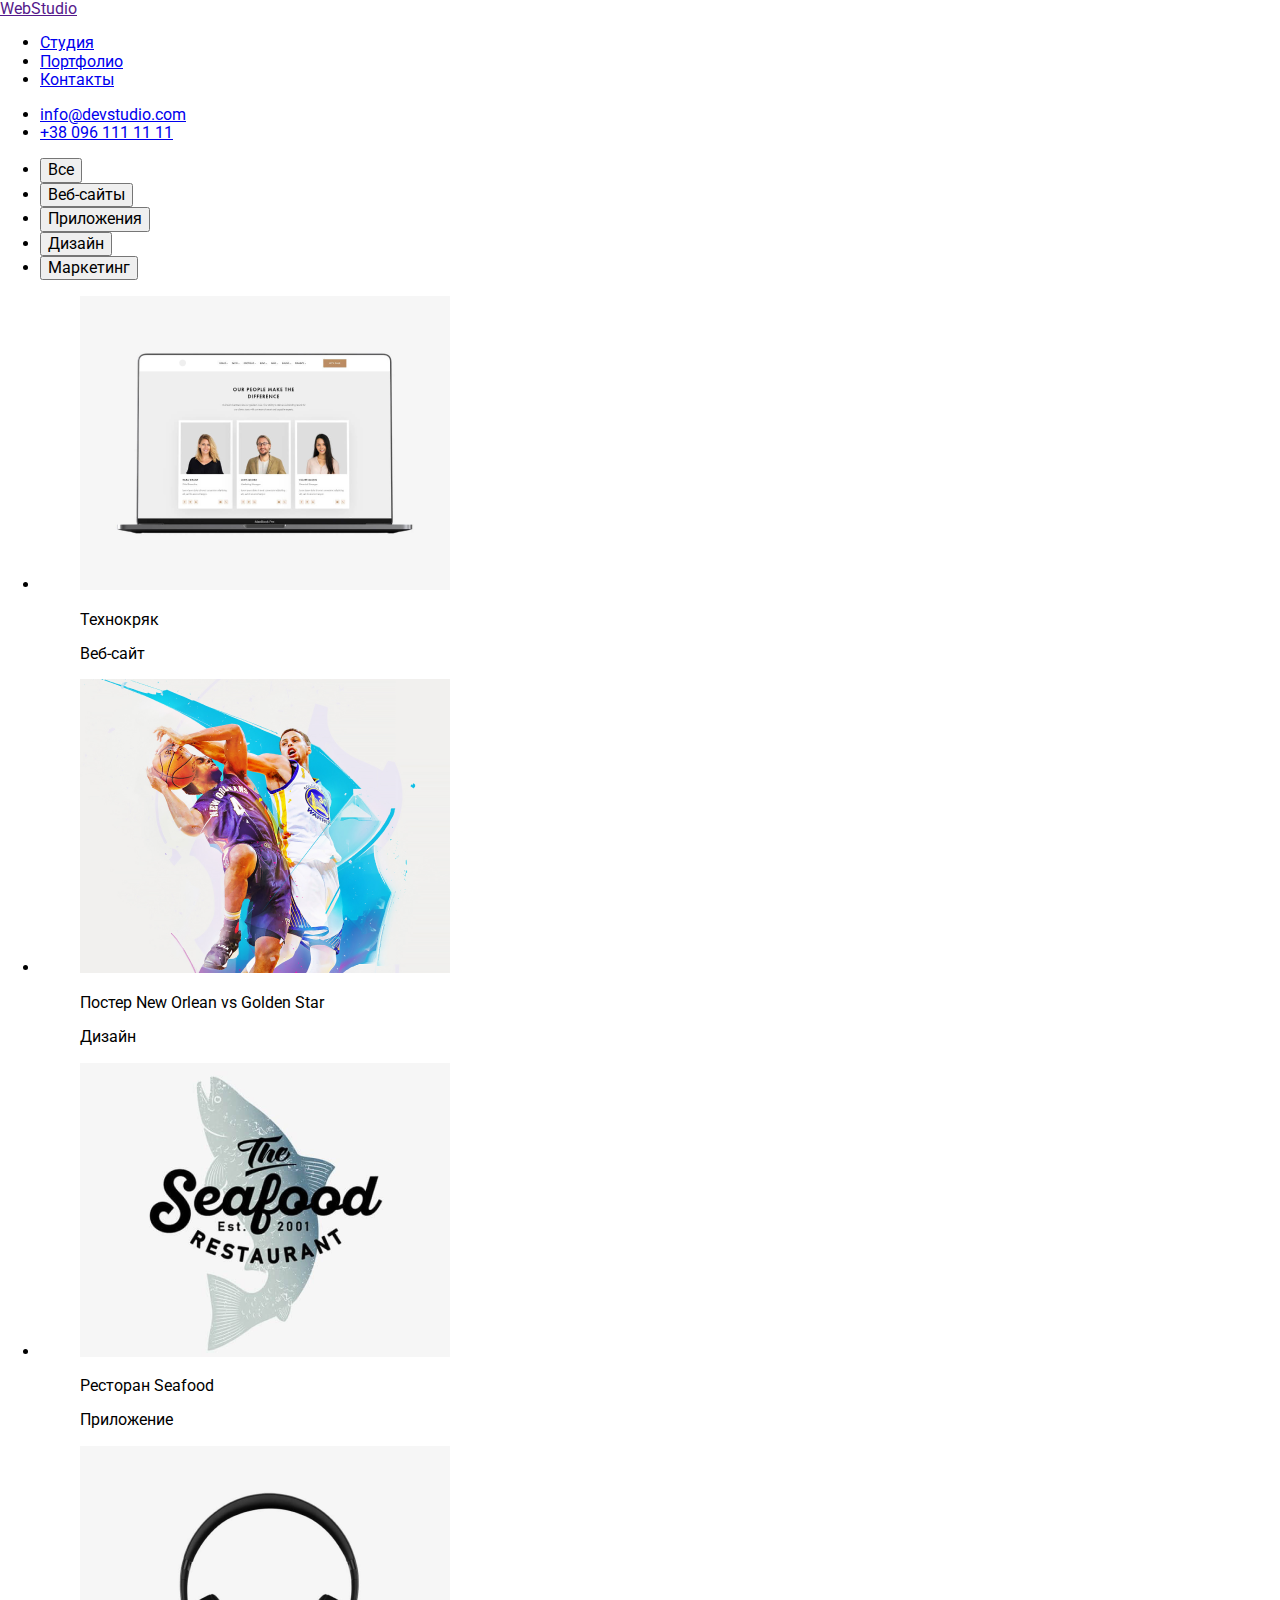
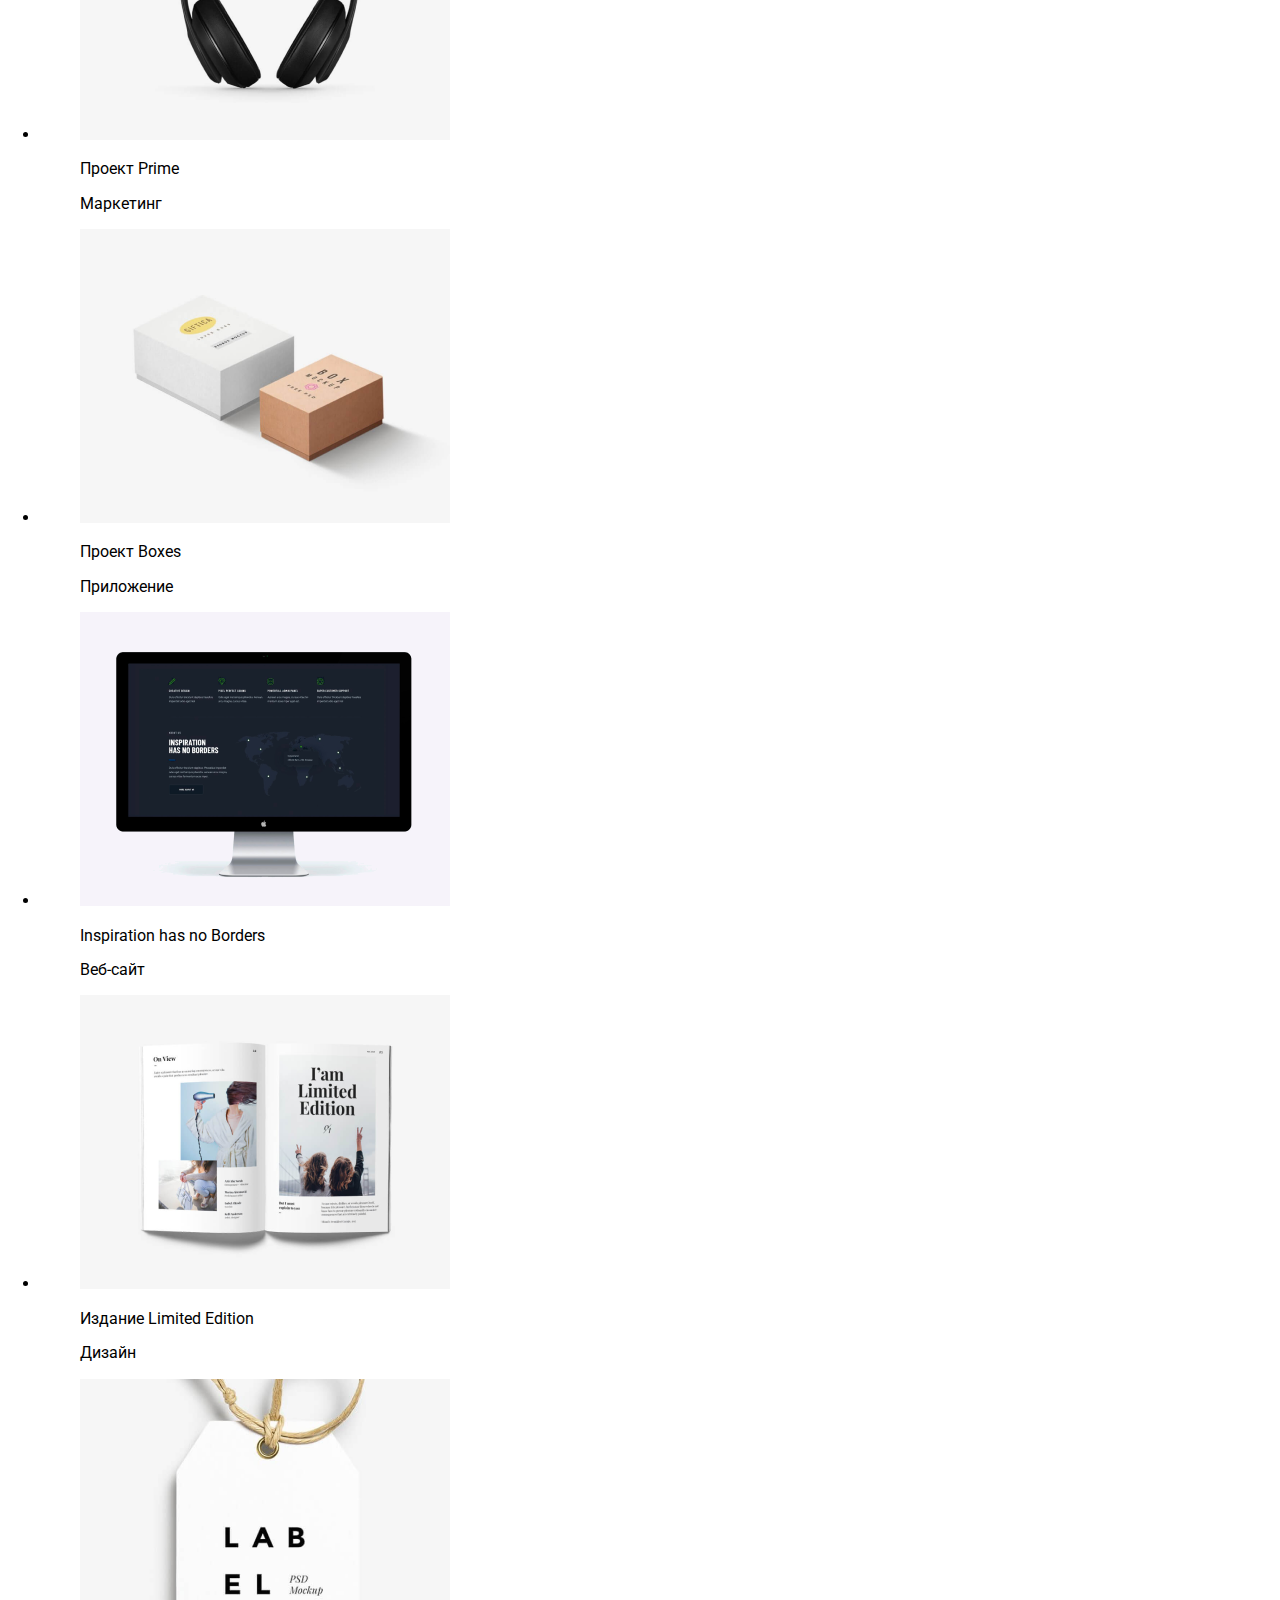
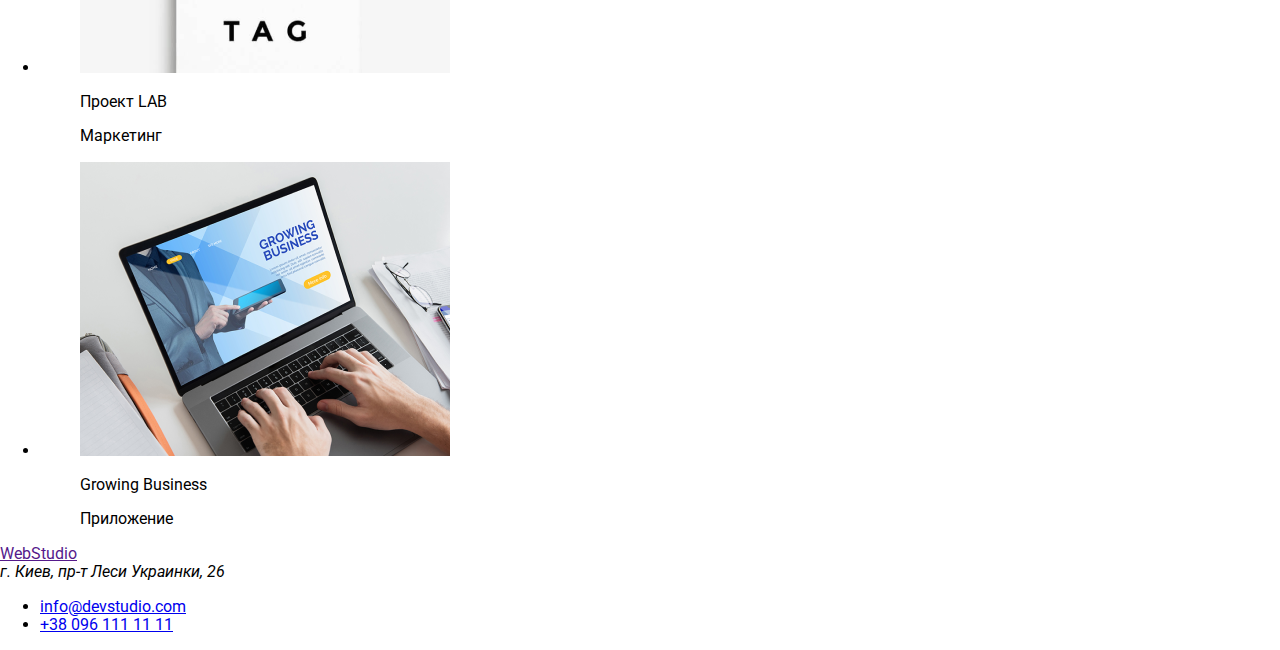
==== portfolio.html @ c0bd9acd "осталось раскрасить" ====
<!DOCTYPE html>
<html lang="en">
  <head>
    <meta charset="UTF-8" />
    <meta name="viewport" content="width=device-width, initial-scale=1.0" />
    <title>Портфолио</title>
    <link rel="stylesheet" href="./css/normalize.css" />
    <link
      href="https://fonts.googleapis.com/css2?family=Roboto:wght@400;500;700;900&display=swap"
      rel="stylesheet"
    />
    <link rel="stylesheet" href="./css/style.css" />
  </head>
  <body class="page-portfolio">
    <header>
      <nav>
        <div>
          <a href>WebStudio</a>
        </div>
        <div>
          <ul>
            <li><a href="./index.html" class="">Студия</a></li>
            <li><a href="./portfolio.html" class="">Портфолио</a></li>
            <li><a href="#">Контакты</a></li>
          </ul>
        </div>
        <div>
          <ul>
            <li><a href="mailto:info@devstudio.com"> info@devstudio.com</a></li>
            <li><a href="tel:+380961111111"> +38 096 111 11 11</a></li>
          </ul>
        </div>
      </nav>
    </header>
    <main>
      <div>
        <!--блок фильтры-->
        <ul class="buttons-portfolio-filtr">
          <li><button type="button">Все</button></li>
          <li><button type="button">Веб-сайты</button></li>
          <li><button type="button">Приложения</button></li>
          <li><button type="button">Дизайн</button></li>
          <li><button type="button">Маркетинг</button></li>
        </ul>
      </div>
      <div>
        <ul>
          <li>
            <figure>
              <img src="./img/project1.png" alt="" width="370" height="294" />
              <figcaption>
                <p>Технокряк</p>
                <p>Веб-сайт</p>
              </figcaption>
            </figure>
          </li>
          <li>
            <figure>
              <img src="./img/project2.png" alt="" width="370" height="294" />
              <figcaption>
                <p>Постер New Orlean vs Golden Star</p>
                <p>Дизайн</p>
              </figcaption>
            </figure>
          </li>
          <li>
            <figure>
              <img src="./img/project3.png" alt="" width="370" height="294" />
              <figcaption>
                <p>Ресторан Seafood</p>
                <p>Приложение</p>
              </figcaption>
            </figure>
          </li>
          <li>
            <figure>
              <img src="./img/project4.png" alt="" width="370" height="294" />
              <figcaption>
                <p>Проект Prime</p>
                <p>Маркетинг</p>
              </figcaption>
            </figure>
          </li>
          <li>
            <figure>
              <img src="./img/project5.png" alt="" width="370" height="294" />
              <figcaption>
                <p>Проект Boxes</p>
                <p>Приложение</p>
              </figcaption>
            </figure>
          </li>
          <li>
            <figure>
              <img src="./img/project6.png" alt="" width="370" height="294" />
              <figcaption>
                <p>Inspiration has no Borders</p>
                <p>Веб-сайт</p>
              </figcaption>
            </figure>
          </li>
          <li>
            <figure>
              <img src="./img/project7.png" alt="" width="370" height="294" />
              <figcaption>
                <p>Издание Limited Edition</p>
                <p>Дизайн</p>
              </figcaption>
            </figure>
          </li>
          <li>
            <figure>
              <img src="./img/project8.png" alt="" width="370" height="294" />
              <figcaption>
                <p>Проект LAB</p>
                <p>Маркетинг</p>
              </figcaption>
            </figure>
          </li>
          <li>
            <figure>
              <img src="./img/project9.png" alt="" width="370" height="294" />
              <figcaption>
                <p>Growing Business</p>
                <p>Приложение</p>
              </figcaption>
            </figure>
          </li>
        </ul>
      </div>
    </main>
    <footer>
      <div>
        <a href="">WebStudio</a>
      </div>
      <address>г. Киев, пр-т Леси Украинки, 26</address>
      <ul>
        <li><a href="mailto:info@devstudio.com"> info@devstudio.com</a></li>
        <li><a href="tel:+380961111111"> +38 096 111 11 11</a></li>
      </ul>
    </footer>
  </body>
</html>
---- css/style.css ----
:root {
  --cup: #2f303a;
  --background: #ffffff;
  --section-team: #f5f4fa;
  --footer: #2f303a;
  --text-blue: #2196f3;
  --text-black: #212121;
  --text-white: #ffffff;
  --text-grey: #757575;
  --text-adres: rgba(255, 255, 255, 0.6);
}

.page-studio,
.page-portfolio {
  background-color: var(--background);
  font-family: "Roboto", sans-serif;
}
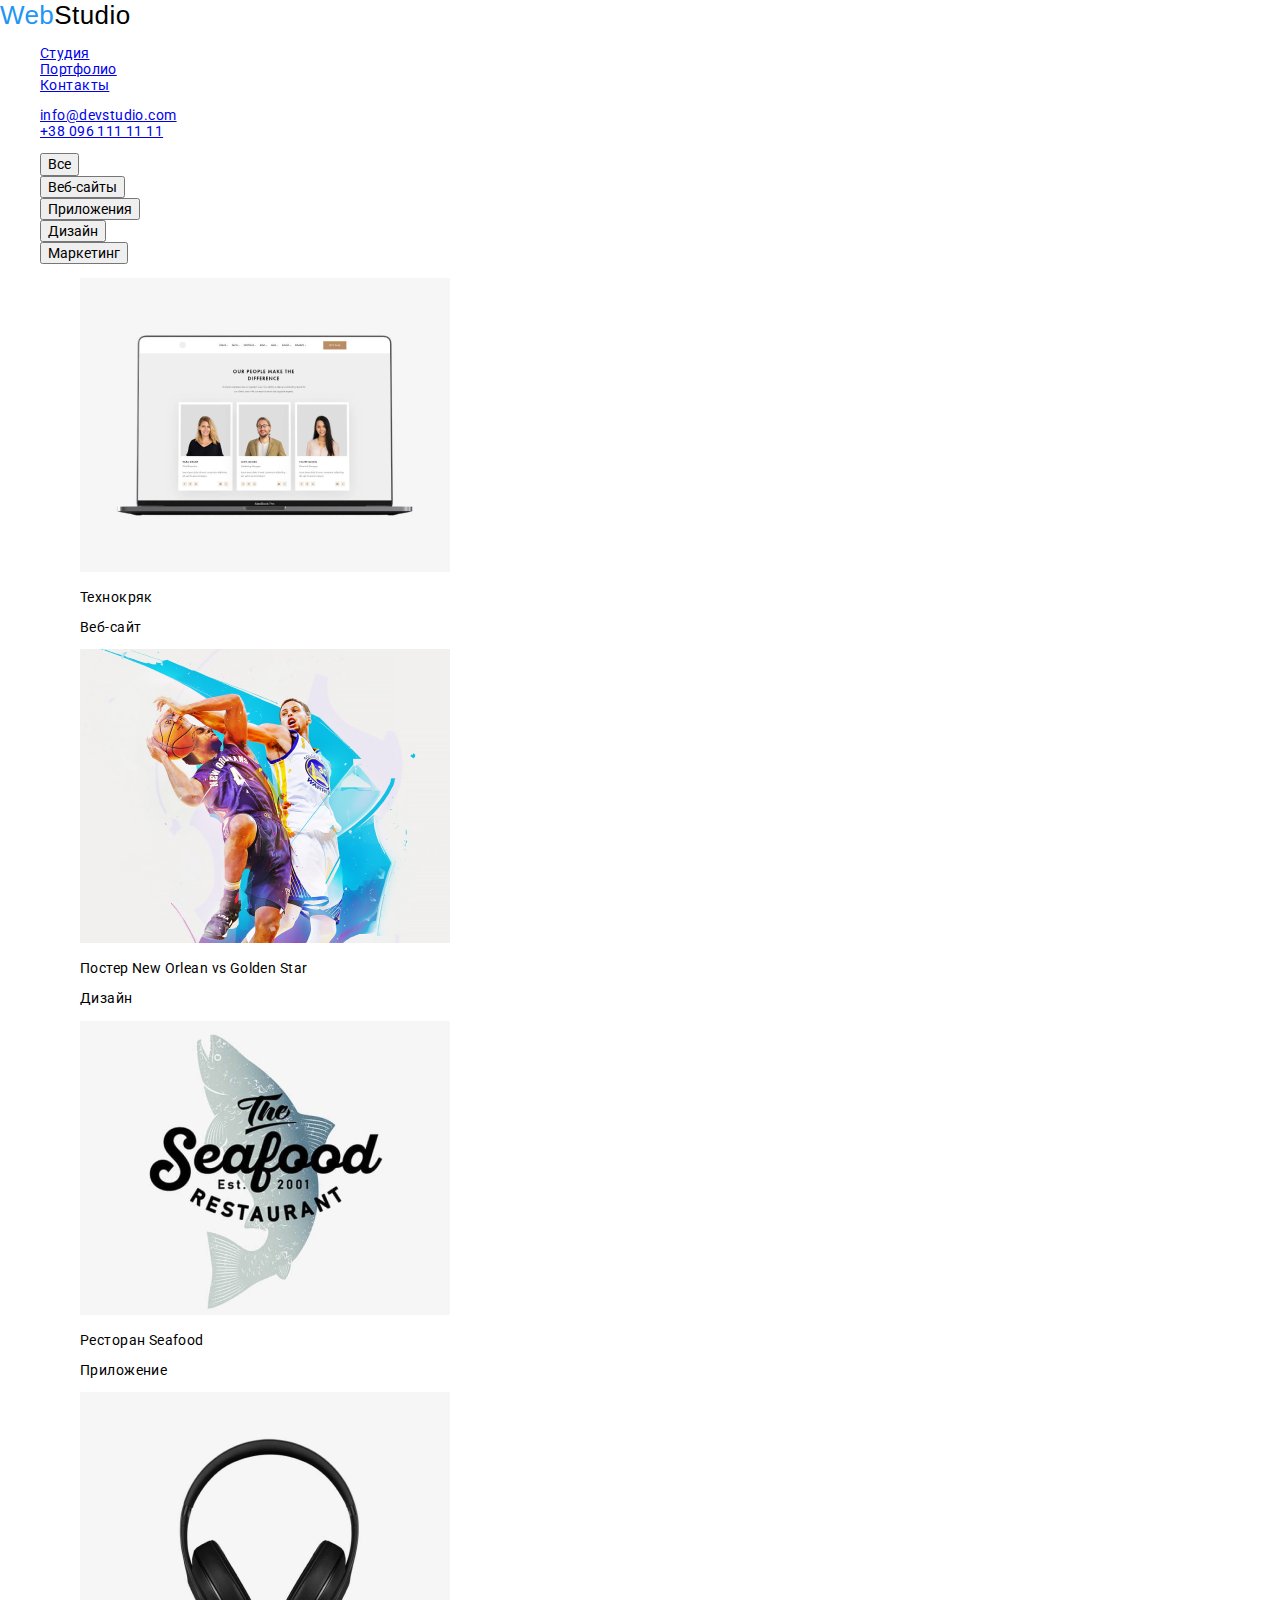
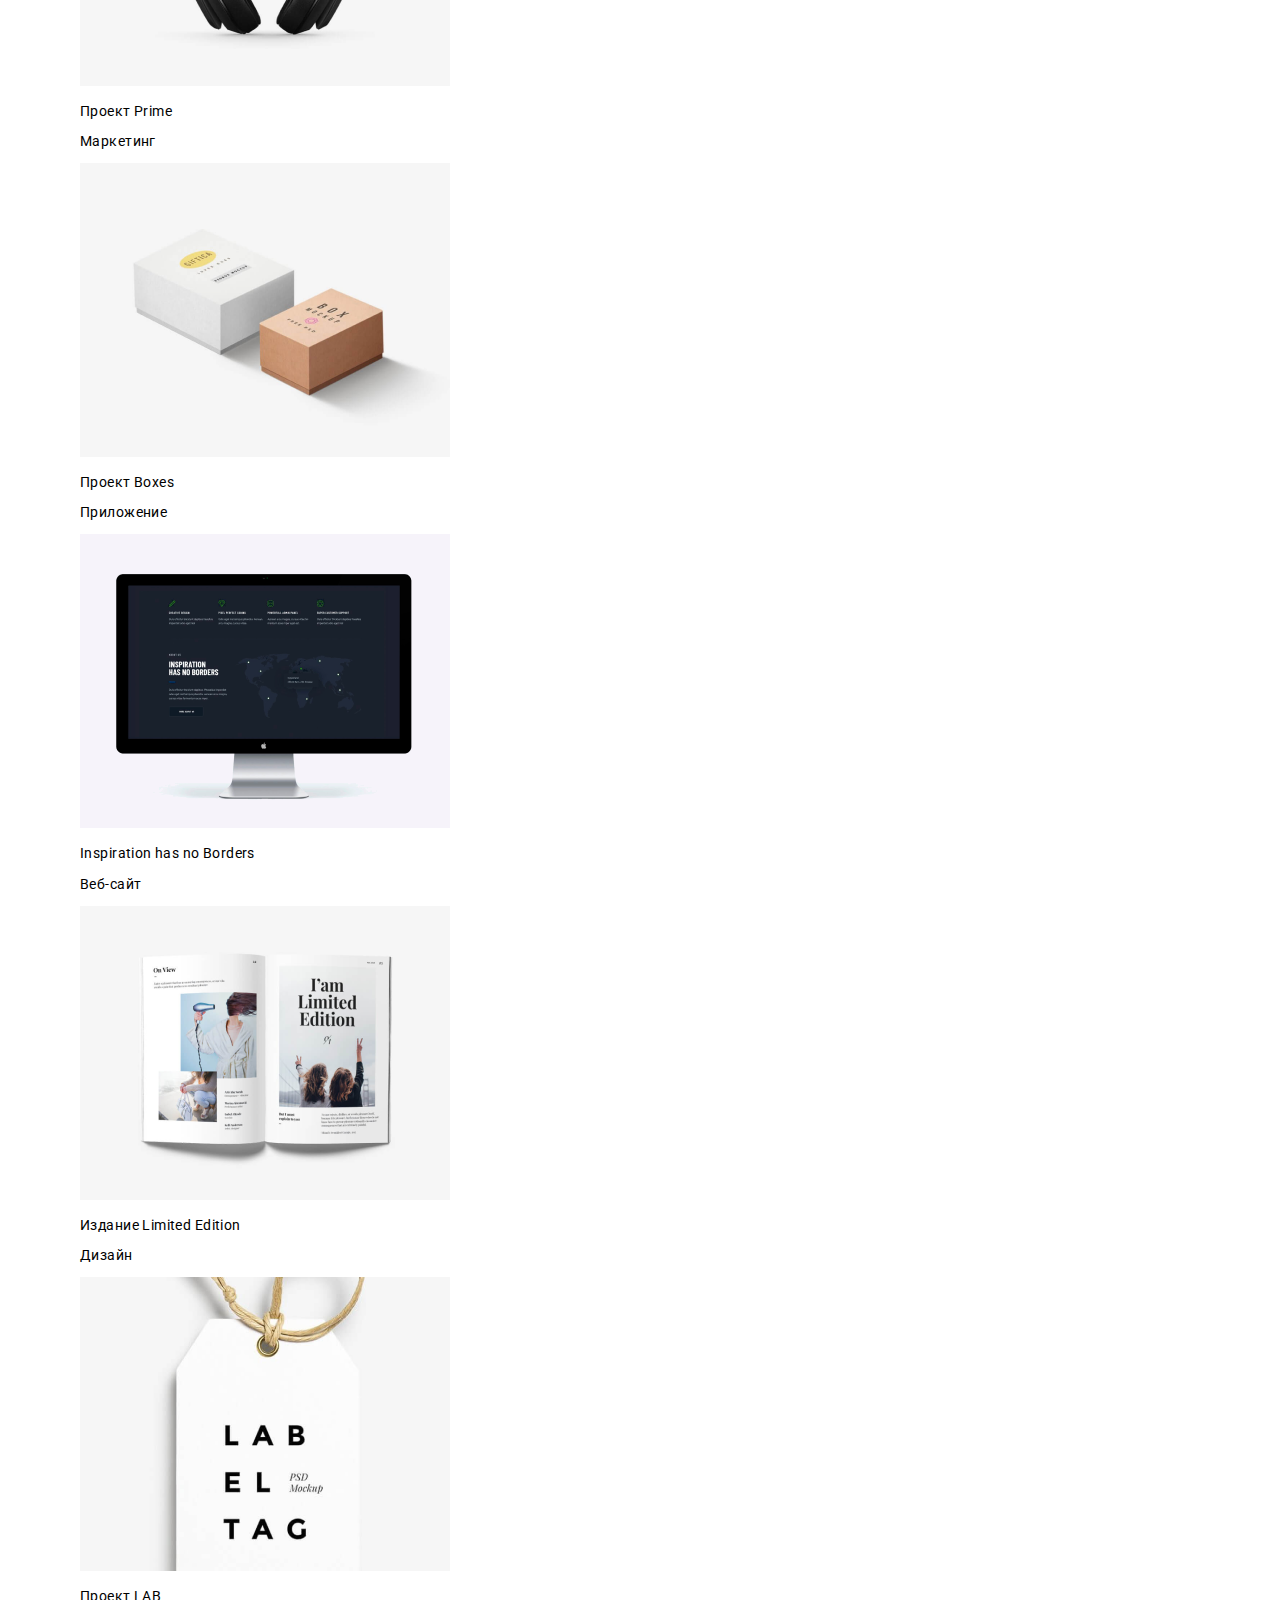
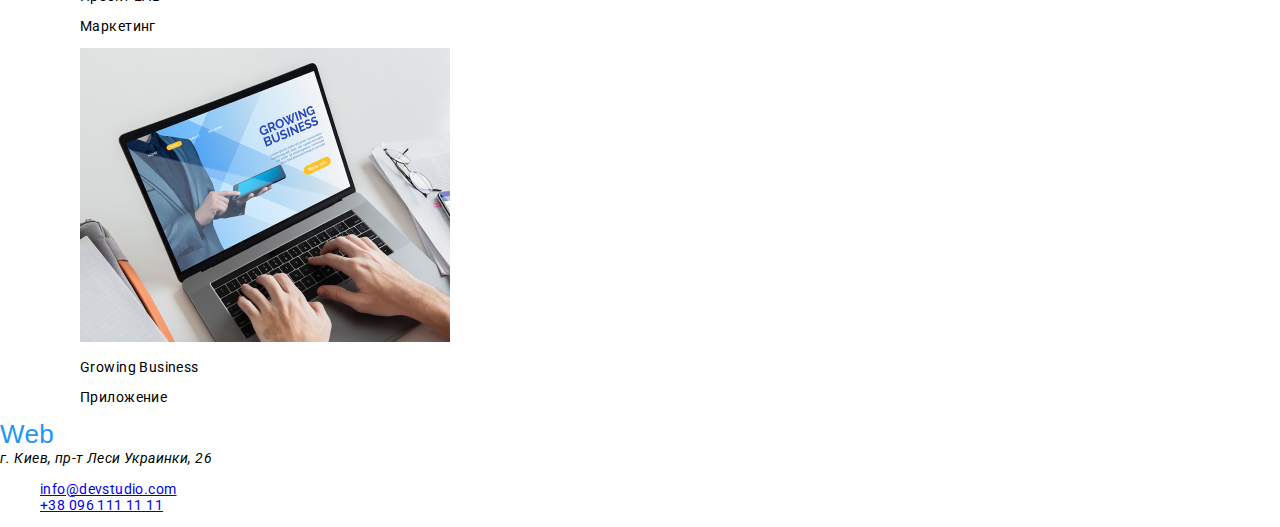
==== commit 666bbd5f: "логотип готов" ====
--- a/portfolio.html
+++ b/portfolio.html
@@ -4,7 +4,10 @@
     <meta charset="UTF-8" />
     <meta name="viewport" content="width=device-width, initial-scale=1.0" />
     <title>Портфолио</title>
-    <link rel="stylesheet" href="./css/normalize.css" />
+    <link
+      rel="stylesheet"
+      href="https://cdnjs.cloudflare.com/ajax/libs/modern-normalize/0.7.0/modern-normalize.min.css"
+    />
     <link
       href="https://fonts.googleapis.com/css2?family=Roboto:wght@400;500;700;900&display=swap"
       rel="stylesheet"
@@ -15,7 +18,7 @@
     <header>
       <nav>
         <div>
-          <a href>WebStudio</a>
+          <a href class="logo"> Web<span class="logo-header">Studio</span></a>
         </div>
         <div>
           <ul>
@@ -131,7 +134,7 @@
     </main>
     <footer>
       <div>
-        <a href="">WebStudio</a>
+        <a href class="logo"> Web<span class="logo-footer">Studio</span></a>
       </div>
       <address>г. Киев, пр-т Леси Украинки, 26</address>
       <ul>
--- a/css/style.css
+++ b/css/style.css
@@ -13,5 +13,46 @@
 .page-studio,
 .page-portfolio {
   background-color: var(--background);
-  font-family: "Roboto", sans-serif;
+  font-family: Roboto, sans-serif;
 }
+
+.page-studio {
+  font-size: 14px;
+  font-style: normal;
+  letter-spacing: 0.03em;
+  text-decoration: none;
+}
+
+.page-portfolio {
+  font-size: 14px;
+  font-style: normal;
+  letter-spacing: 0.03em;
+  text-decoration: none;
+}
+
+ul,
+li {
+  list-style: none;
+}
+
+.logo {
+  color: var(--text-blue);
+  font-family: Raleway, sans-serif;
+  font-size: 26px;
+  line-height: 31px;
+  text-decoration: none;
+}
+.logo-header {
+  color: #000000;
+}
+.logo-footer {
+  color: var(--text-white);
+}
+.nav-contacts {
+  font-weight: 500;
+  line-height: 16px;
+  letter-spacing: 0.02em;
+}
+
+/** font-family: "Raleway", sans-serif;
+font-family: "Roboto", sans-serif; **/
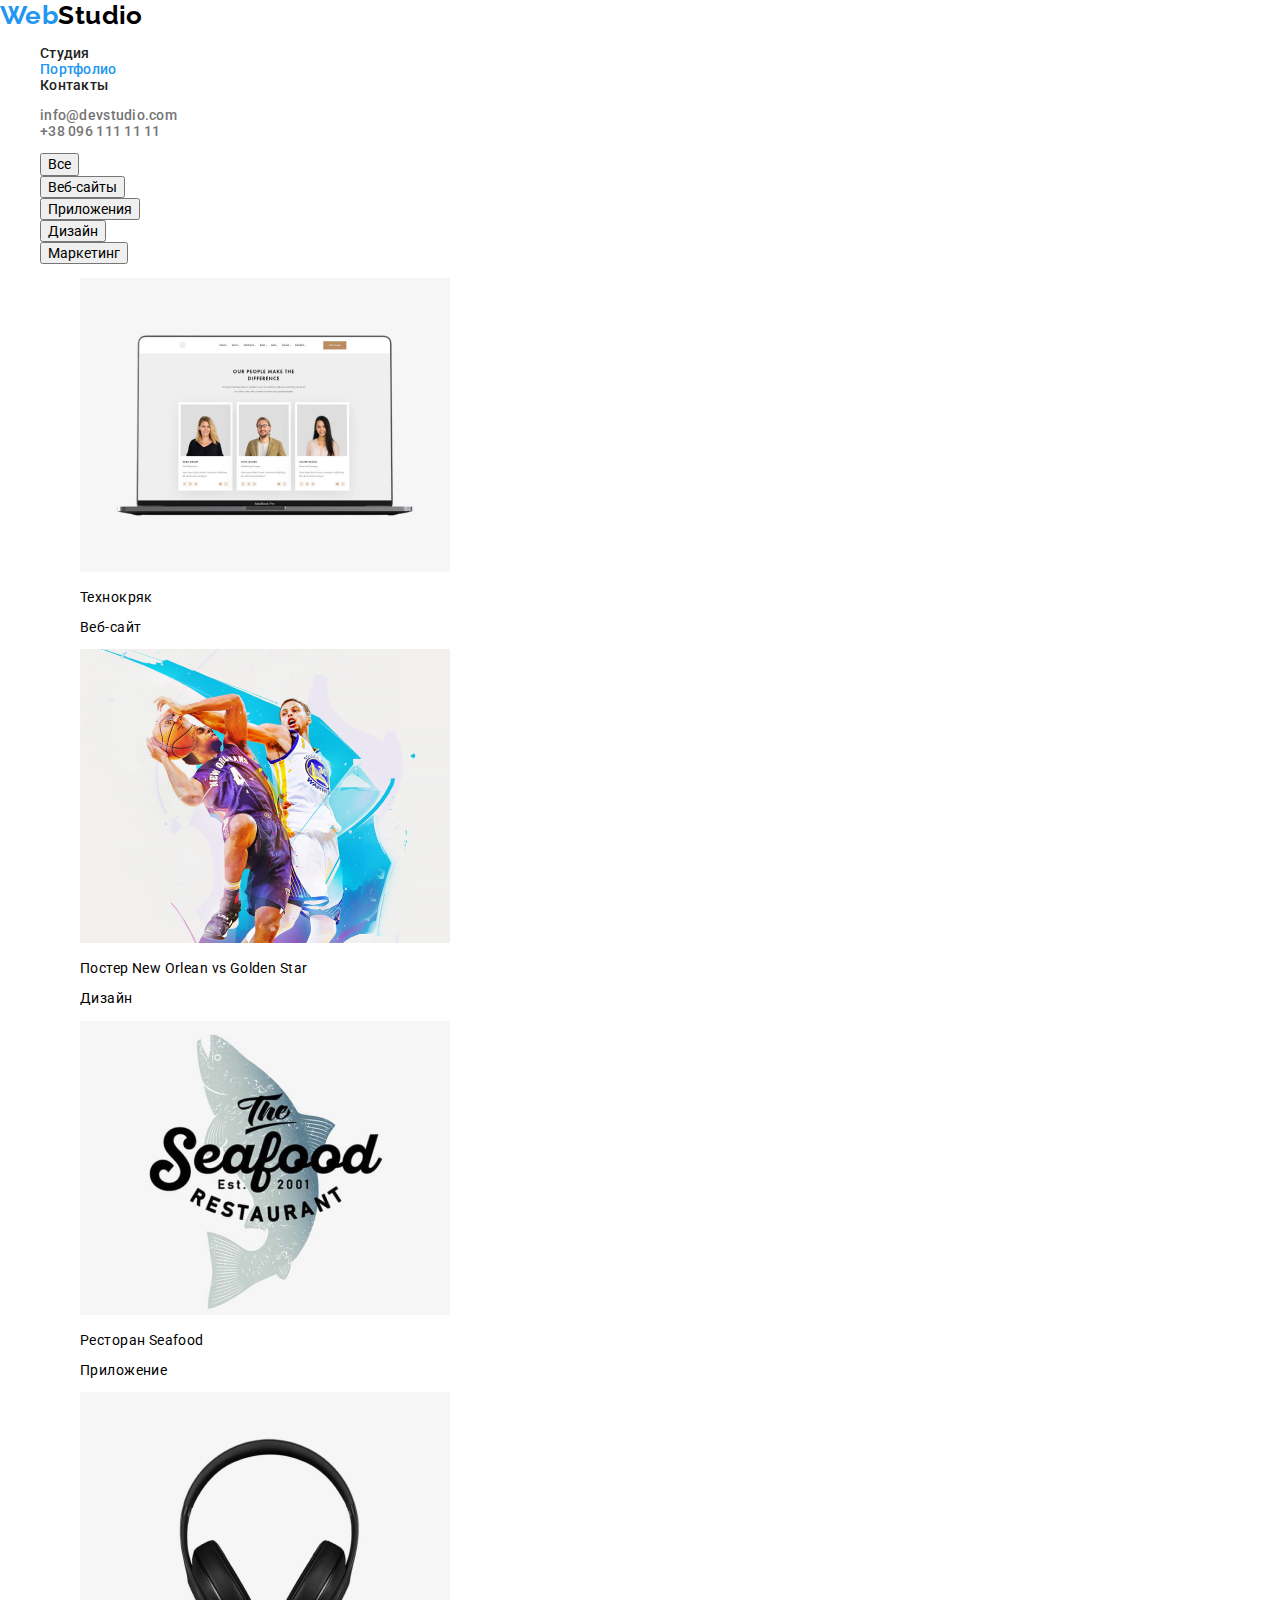
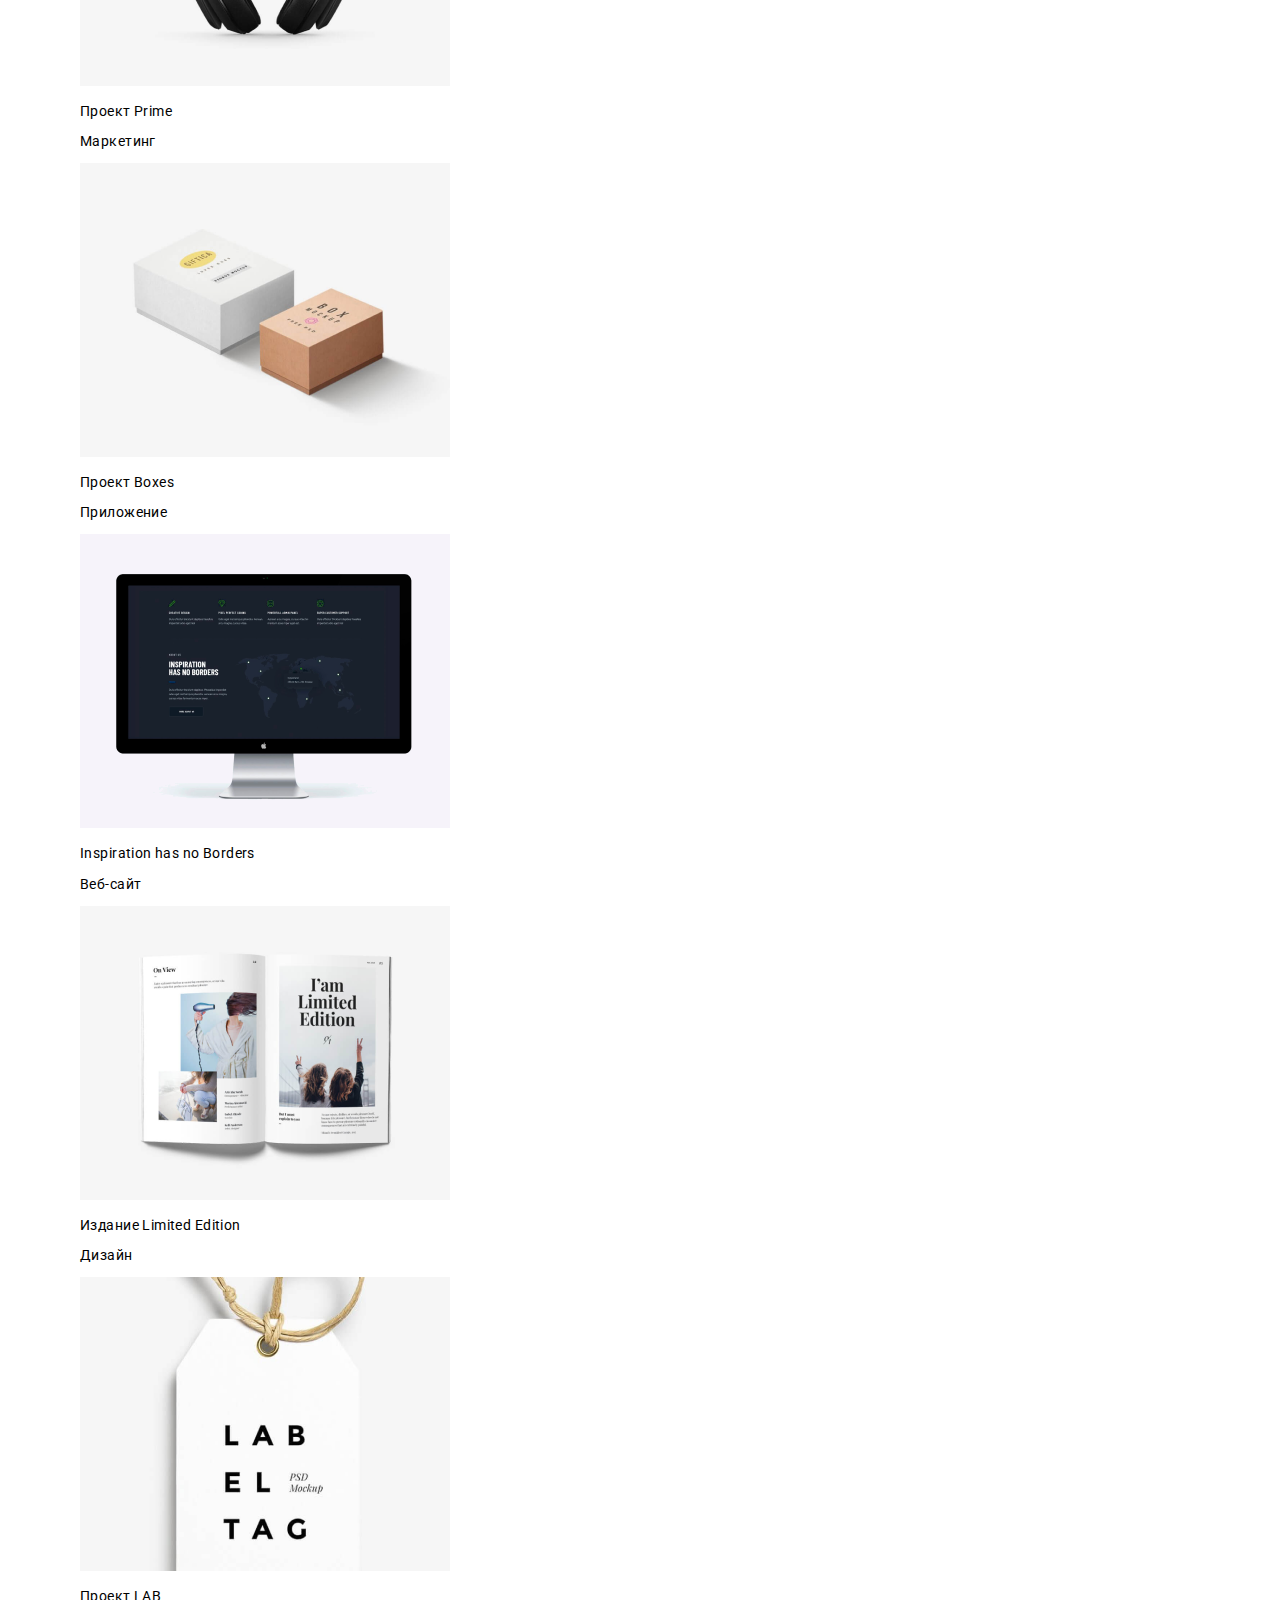
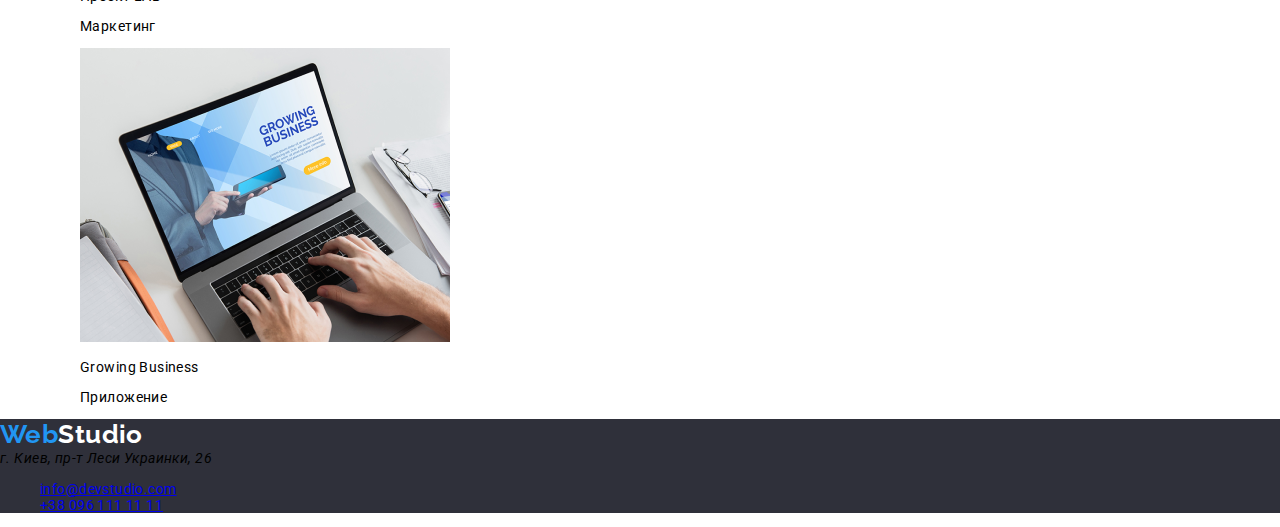
==== commit 9c6a2ba1: "студия готова" ====
--- a/portfolio.html
+++ b/portfolio.html
@@ -9,28 +9,37 @@
       href="https://cdnjs.cloudflare.com/ajax/libs/modern-normalize/0.7.0/modern-normalize.min.css"
     />
     <link
-      href="https://fonts.googleapis.com/css2?family=Roboto:wght@400;500;700;900&display=swap"
+      href="https://fonts.googleapis.com/css2?family=Raleway:wght@700&family=Roboto:wght@400;500;700;900&display=swap"
       rel="stylesheet"
     />
     <link rel="stylesheet" href="./css/style.css" />
   </head>
-  <body class="page-portfolio">
+  <body class="page-studio">
     <header>
       <nav>
         <div>
           <a href class="logo"> Web<span class="logo-header">Studio</span></a>
         </div>
-        <div>
+
+        <div class="nav">
           <ul>
-            <li><a href="./index.html" class="">Студия</a></li>
-            <li><a href="./portfolio.html" class="">Портфолио</a></li>
-            <li><a href="#">Контакты</a></li>
+            <li><a href="./index.html" class="link">Студия</a></li>
+            <li>
+              <a href="./portfolio.html" class="link current">Портфолио</a>
+            </li>
+            <li><a href="#" class="link">Контакты</a></li>
           </ul>
         </div>
-        <div>
+        <div class="contacts">
           <ul>
-            <li><a href="mailto:info@devstudio.com"> info@devstudio.com</a></li>
-            <li><a href="tel:+380961111111"> +38 096 111 11 11</a></li>
+            <li>
+              <a href="mailto:info@devstudio.com" class="link">
+                info@devstudio.com</a
+              >
+            </li>
+            <li>
+              <a href="tel:+380961111111" class="link"> +38 096 111 11 11</a>
+            </li>
           </ul>
         </div>
       </nav>
@@ -132,7 +141,7 @@
         </ul>
       </div>
     </main>
-    <footer>
+    <footer class="footer">
       <div>
         <a href class="logo"> Web<span class="logo-footer">Studio</span></a>
       </div>
--- a/css/style.css
+++ b/css/style.css
@@ -1,13 +1,12 @@
 :root {
-  --cup: #2f303a;
+  --main-footer: #2f303a;
   --background: #ffffff;
   --section-team: #f5f4fa;
-  --footer: #2f303a;
   --text-blue: #2196f3;
   --text-black: #212121;
   --text-white: #ffffff;
   --text-grey: #757575;
-  --text-adres: rgba(255, 255, 255, 0.6);
+  --text-adress: rgba(255, 255, 255, 0.6);
 }
 
 .page-studio,
@@ -19,15 +18,15 @@
 .page-studio {
   font-size: 14px;
   font-style: normal;
+
   letter-spacing: 0.03em;
-  text-decoration: none;
 }
 
 .page-portfolio {
   font-size: 14px;
   font-style: normal;
+
   letter-spacing: 0.03em;
-  text-decoration: none;
 }
 
 ul,
@@ -38,6 +37,7 @@
 .logo {
   color: var(--text-blue);
   font-family: Raleway, sans-serif;
+  font-weight: bold;
   font-size: 26px;
   line-height: 31px;
   text-decoration: none;
@@ -48,11 +48,115 @@
 .logo-footer {
   color: var(--text-white);
 }
-.nav-contacts {
+
+.link {
   font-weight: 500;
   line-height: 16px;
   letter-spacing: 0.02em;
+
+  text-decoration: none;
 }
 
-/** font-family: "Raleway", sans-serif;
-font-family: "Roboto", sans-serif; **/
+.nav .link {
+  color: var(--text-black);
+}
+
+.contacts .link {
+  color: var(--text-grey);
+}
+
+.link.current,
+.nav .link:hover,
+.nav .link:focus,
+.contacts .link:hover,
+.contacts .link:focus {
+  color: var(--text-blue);
+}
+
+.main,
+.footer {
+  background-color: var(--main-footer);
+}
+
+.main-title {
+  color: var(--text-white);
+
+  font-weight: 900;
+  font-size: 44px;
+  line-height: 60px;
+
+  text-align: center;
+  text-transform: uppercase;
+  letter-spacing: 0.06em;
+}
+
+.main-button {
+  color: var(--text-white);
+  background-color: var(--text-blue);
+  font-weight: bold;
+  font-size: 16px;
+  line-height: 30px;
+  letter-spacing: 0.06em;
+
+  align-items: center;
+  text-align: center;
+}
+
+.description-list {
+  color: var(--text-grey);
+  line-height: 24px;
+  font-weight: normal;
+}
+.description-item {
+  line-height: 16px;
+  font-weight: bold;
+  color: var(--text-black);
+}
+.doing {
+}
+.doing-title {
+  font-weight: bold;
+  font-size: 36px;
+  line-height: 42px;
+  text-align: center;
+  color: var(--text-black);
+}
+
+.team {
+  background-color: var(--section-team);
+  font-weight: 500;
+  font-size: 16px;
+  line-height: 19px;
+  text-align: center;
+  color: var(--text-black);
+}
+.team-title {
+  font-weight: bold;
+  font-size: 36px;
+  line-height: 42px;
+  text-align: center;
+  color: var(--text-black);
+}
+
+/*.team-name {
+}*/
+
+.team-position {
+  font-weight: normal;
+  color: var(--text-grey);
+}
+.adress {
+  color: var(--text-white);
+  font-weight: normal;
+  line-height: 24px;
+}
+.email,
+.tel {
+  color: var(--text-adress);
+
+  font-style: normal;
+  font-weight: normal;
+  line-height: 24px;
+
+  text-decoration: none;
+}
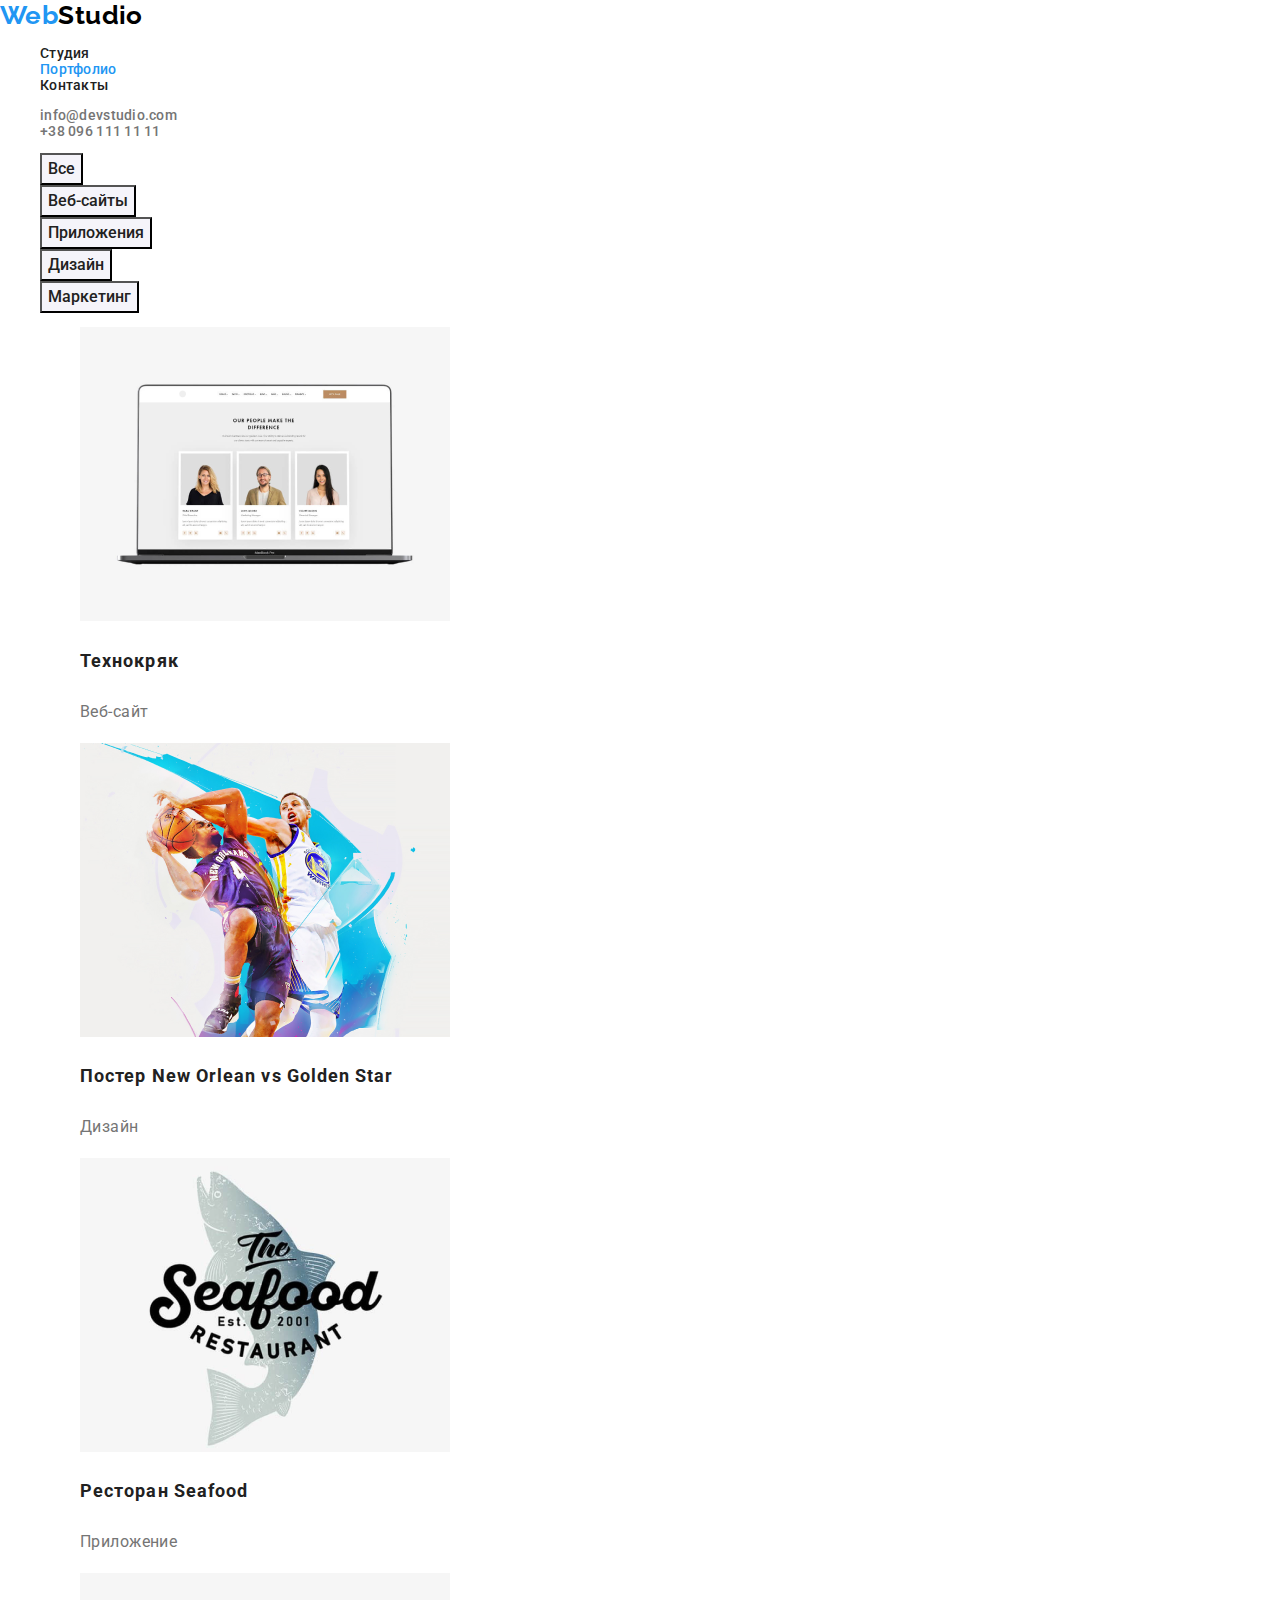
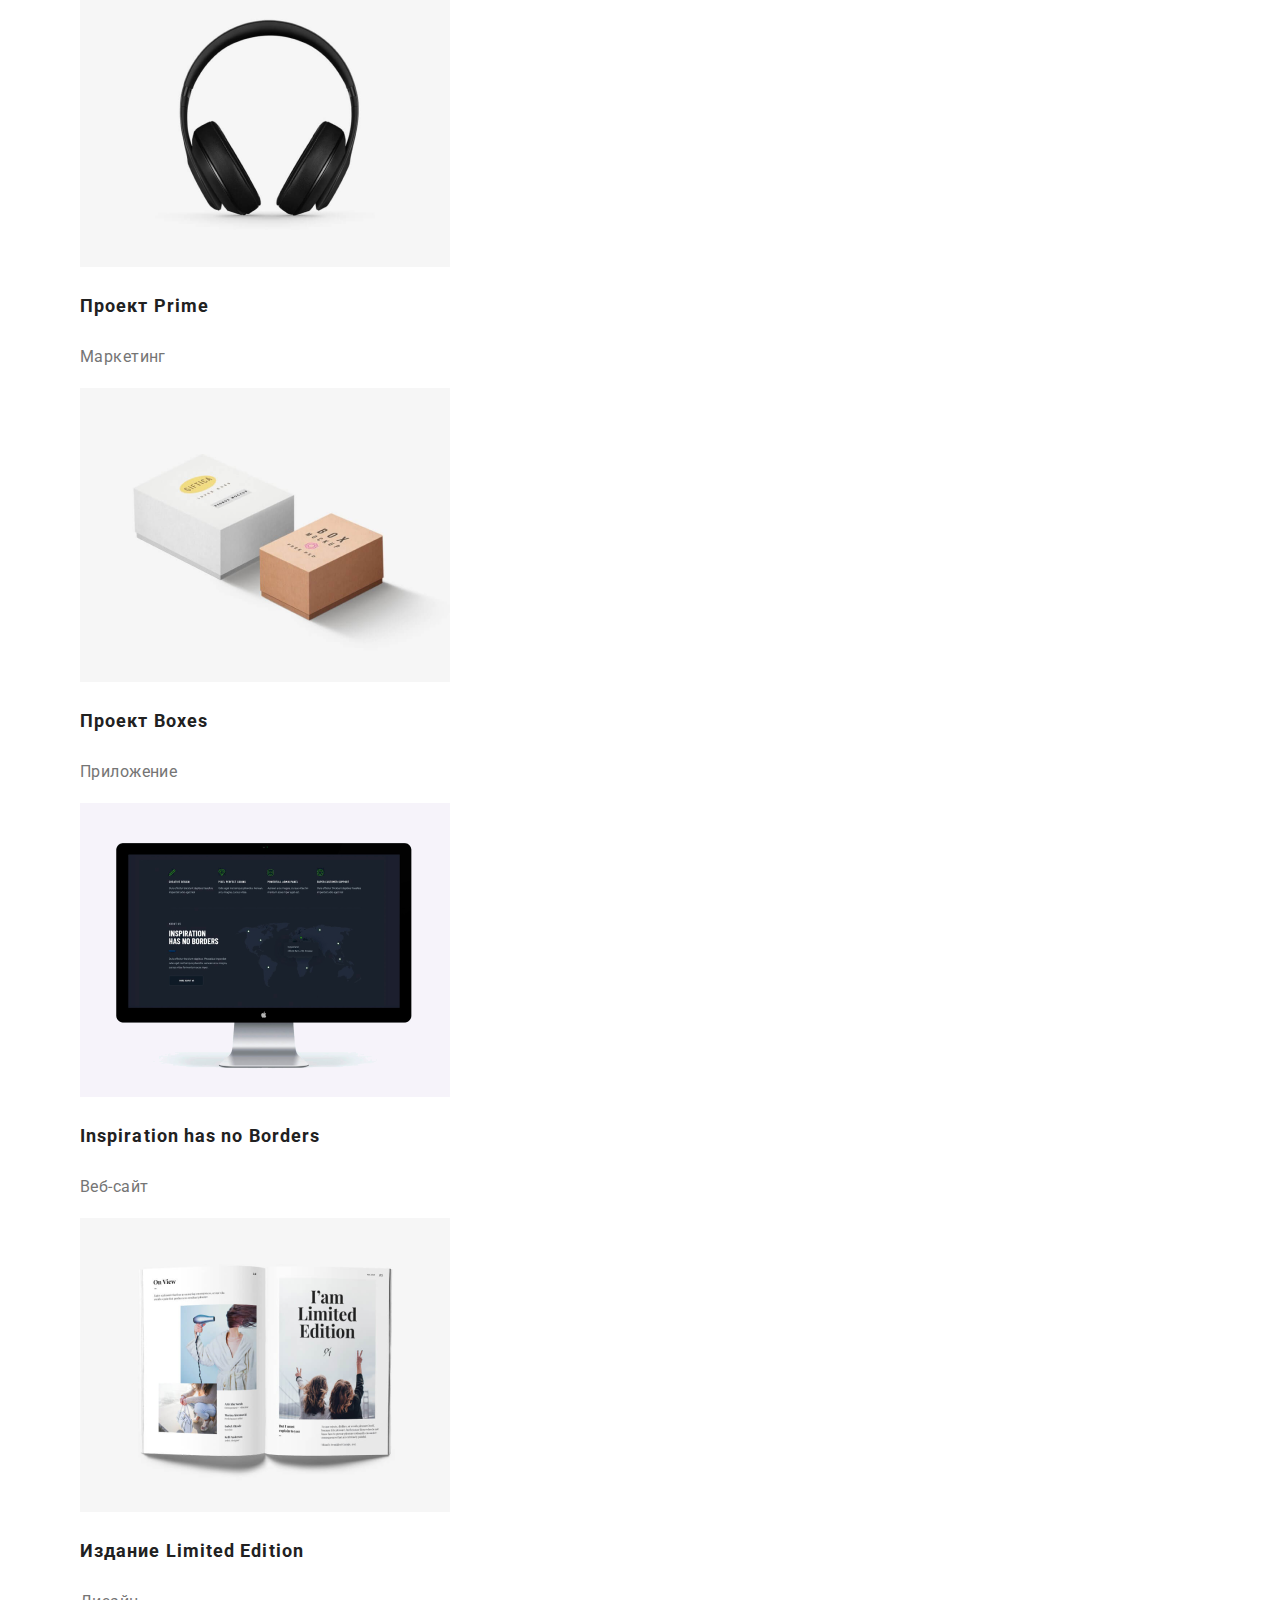
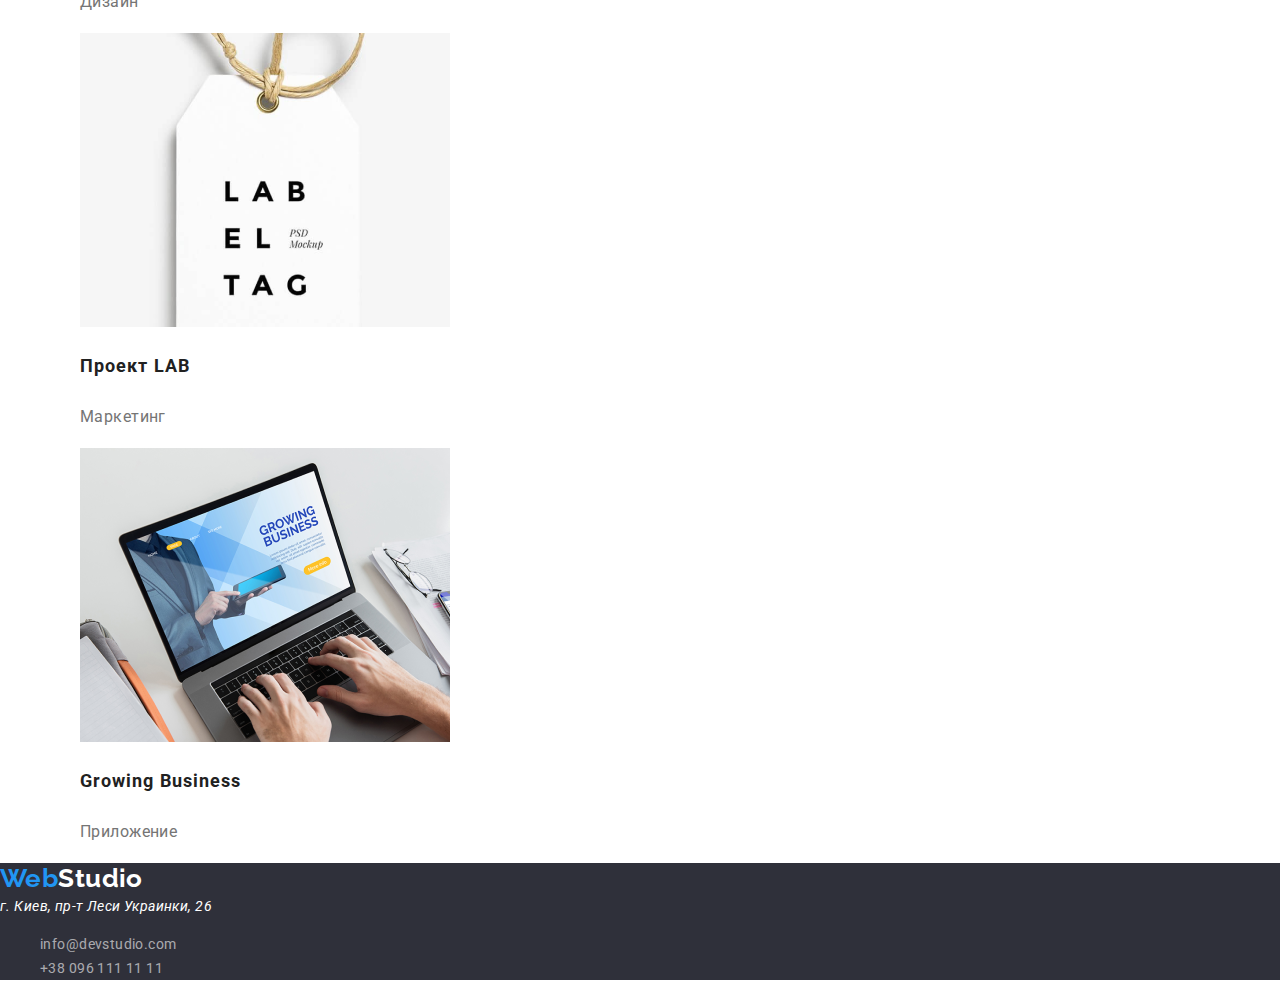
==== commit 46ece1d0: "готово" ====
--- a/portfolio.html
+++ b/portfolio.html
@@ -14,7 +14,7 @@
     />
     <link rel="stylesheet" href="./css/style.css" />
   </head>
-  <body class="page-studio">
+  <body class="page-portfolio">
     <header>
       <nav>
         <div>
@@ -47,7 +47,7 @@
     <main>
       <div>
         <!--блок фильтры-->
-        <ul class="buttons-portfolio-filtr">
+        <ul class="buttons">
           <li><button type="button">Все</button></li>
           <li><button type="button">Веб-сайты</button></li>
           <li><button type="button">Приложения</button></li>
@@ -61,8 +61,8 @@
             <figure>
               <img src="./img/project1.png" alt="" width="370" height="294" />
               <figcaption>
-                <p>Технокряк</p>
-                <p>Веб-сайт</p>
+                <p class="portfolio-title">Технокряк</p>
+                <p class="portfolio-filter">Веб-сайт</p>
               </figcaption>
             </figure>
           </li>
@@ -70,8 +70,8 @@
             <figure>
               <img src="./img/project2.png" alt="" width="370" height="294" />
               <figcaption>
-                <p>Постер New Orlean vs Golden Star</p>
-                <p>Дизайн</p>
+                <p class="portfolio-title">Постер New Orlean vs Golden Star</p>
+                <p class="portfolio-filter">Дизайн</p>
               </figcaption>
             </figure>
           </li>
@@ -79,8 +79,8 @@
             <figure>
               <img src="./img/project3.png" alt="" width="370" height="294" />
               <figcaption>
-                <p>Ресторан Seafood</p>
-                <p>Приложение</p>
+                <p class="portfolio-title">Ресторан Seafood</p>
+                <p class="portfolio-filter">Приложение</p>
               </figcaption>
             </figure>
           </li>
@@ -88,8 +88,8 @@
             <figure>
               <img src="./img/project4.png" alt="" width="370" height="294" />
               <figcaption>
-                <p>Проект Prime</p>
-                <p>Маркетинг</p>
+                <p class="portfolio-title">Проект Prime</p>
+                <p class="portfolio-filter">Маркетинг</p>
               </figcaption>
             </figure>
           </li>
@@ -97,8 +97,8 @@
             <figure>
               <img src="./img/project5.png" alt="" width="370" height="294" />
               <figcaption>
-                <p>Проект Boxes</p>
-                <p>Приложение</p>
+                <p class="portfolio-title">Проект Boxes</p>
+                <p class="portfolio-filter">Приложение</p>
               </figcaption>
             </figure>
           </li>
@@ -106,8 +106,8 @@
             <figure>
               <img src="./img/project6.png" alt="" width="370" height="294" />
               <figcaption>
-                <p>Inspiration has no Borders</p>
-                <p>Веб-сайт</p>
+                <p class="portfolio-title">Inspiration has no Borders</p>
+                <p class="portfolio-filter">Веб-сайт</p>
               </figcaption>
             </figure>
           </li>
@@ -115,8 +115,8 @@
             <figure>
               <img src="./img/project7.png" alt="" width="370" height="294" />
               <figcaption>
-                <p>Издание Limited Edition</p>
-                <p>Дизайн</p>
+                <p class="portfolio-title">Издание Limited Edition</p>
+                <p class="portfolio-filter">Дизайн</p>
               </figcaption>
             </figure>
           </li>
@@ -124,8 +124,8 @@
             <figure>
               <img src="./img/project8.png" alt="" width="370" height="294" />
               <figcaption>
-                <p>Проект LAB</p>
-                <p>Маркетинг</p>
+                <p class="portfolio-title">Проект LAB</p>
+                <p class="portfolio-filter">Маркетинг</p>
               </figcaption>
             </figure>
           </li>
@@ -133,8 +133,8 @@
             <figure>
               <img src="./img/project9.png" alt="" width="370" height="294" />
               <figcaption>
-                <p>Growing Business</p>
-                <p>Приложение</p>
+                <p class="portfolio-title">Growing Business</p>
+                <p class="portfolio-filter">Приложение</p>
               </figcaption>
             </figure>
           </li>
@@ -145,10 +145,14 @@
       <div>
         <a href class="logo"> Web<span class="logo-footer">Studio</span></a>
       </div>
-      <address>г. Киев, пр-т Леси Украинки, 26</address>
+      <address class="adress">г. Киев, пр-т Леси Украинки, 26</address>
       <ul>
-        <li><a href="mailto:info@devstudio.com"> info@devstudio.com</a></li>
-        <li><a href="tel:+380961111111"> +38 096 111 11 11</a></li>
+        <li>
+          <a href="mailto:info@devstudio.com" class="email">
+            info@devstudio.com</a
+          >
+        </li>
+        <li><a href="tel:+380961111111" class="tel"> +38 096 111 11 11</a></li>
       </ul>
     </footer>
   </body>
--- a/css/style.css
+++ b/css/style.css
@@ -100,6 +100,8 @@
 
   align-items: center;
   text-align: center;
+
+  text-decoration: none;
 }
 
 .description-list {
@@ -112,8 +114,11 @@
   font-weight: bold;
   color: var(--text-black);
 }
+
+/*
 .doing {
-}
+}*/
+
 .doing-title {
   font-weight: bold;
   font-size: 36px;
@@ -160,3 +165,36 @@
 
   text-decoration: none;
 }
+
+/*  PORTFOLIO           */
+
+.buttons button {
+  color: var(--text-black);
+  background-color: var(--section-team);
+
+  font-family: Roboto;
+  font-weight: 500;
+  font-size: 16px;
+  line-height: 26px;
+}
+
+.buttons button:hover,
+.buttons button:focus {
+  color: var(--text-white);
+  background-color: var(--text-blue);
+}
+.portfolio-filter {
+  font-style: normal;
+  font-weight: normal;
+  font-size: 16px;
+  line-height: 30px;
+  color: var(--text-grey);
+}
+.portfolio-title {
+  font-style: normal;
+  font-weight: bold;
+  font-size: 18px;
+  line-height: 36px;
+  color: var(--text-black);
+  letter-spacing: 0.06em;
+}
